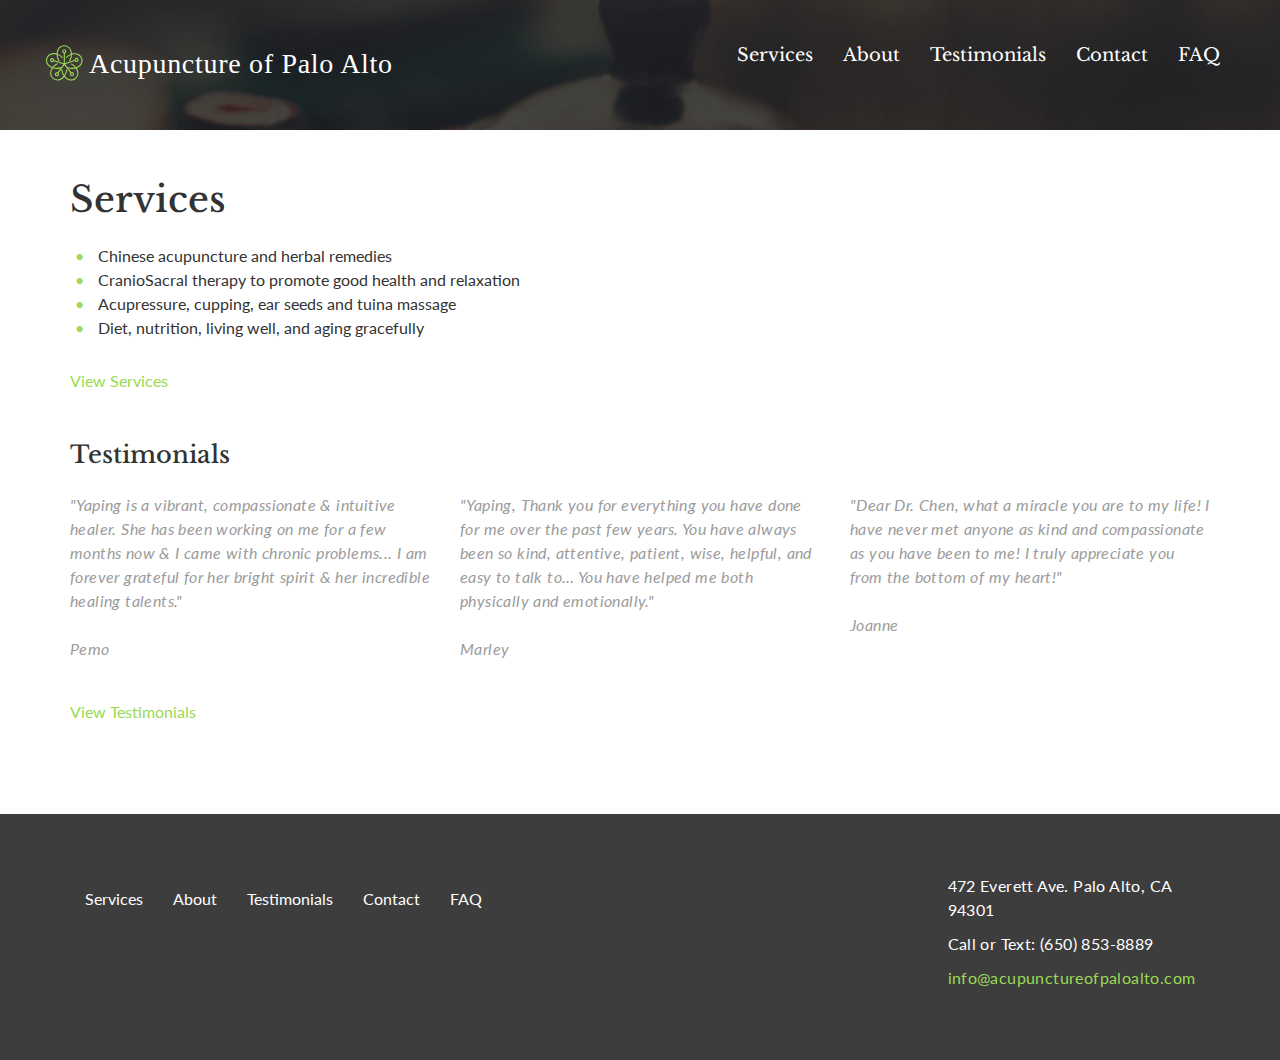
==== about.html @ 3d1872eb "fixed global headers" ====
<!DOCTYPE html>
<html lang="en">
  <head>
    <meta charset="utf-8">
    <meta http-equiv="X-UA-Compatible" content="IE=edge">
    <meta name="viewport" content="width=device-width, initial-scale=1">
    <!-- The above 3 meta tags *must* come first in the head; any other head content must come *after* these tags -->
    <title>Acupuncture of Palo Alto</title>

    <link href="assets/css/bootstrap.min.css" rel="stylesheet">
    <link href="assets/css/aopa.css" rel="stylesheet">
    <link href="https://fonts.googleapis.com/css?family=Libre+Baskerville|Lato:400,700" rel="stylesheet">
    
    <link rel="apple-touch-icon" sizes="57x57" href="assets/favicon/apple-icon-57x57.png">
    <link rel="apple-touch-icon" sizes="60x60" href="assets/favicon/apple-icon-60x60.png">
    <link rel="apple-touch-icon" sizes="72x72" href="assets/favicon/apple-icon-72x72.png">
    <link rel="apple-touch-icon" sizes="76x76" href="assets/favicon/apple-icon-76x76.png">
    <link rel="apple-touch-icon" sizes="114x114" href="assets/favicon/apple-icon-114x114.png">
    <link rel="apple-touch-icon" sizes="120x120" href="assets/favicon/apple-icon-120x120.png">
    <link rel="apple-touch-icon" sizes="144x144" href="assets/favicon/apple-icon-144x144.png">
    <link rel="apple-touch-icon" sizes="152x152" href="assets/favicon/apple-icon-152x152.png">
    <link rel="apple-touch-icon" sizes="180x180" href="../favicon/apple-icon-180x180.png">
    <link rel="icon" type="image/png" sizes="192x192"  href="assets/favicon/android-icon-192x192.png">
    <link rel="icon" type="image/png" sizes="32x32" href="assets/favicon/favicon-32x32.png">
    <link rel="icon" type="image/png" sizes="96x96" href="assets/favicon/favicon-96x96.png">
    <link rel="icon" type="image/png" sizes="16x16" href="assets/favicon/favicon-16x16.png">
    <link rel="manifest" href="assets/favicon/manifest.json">
    <meta name="msapplication-TileColor" content="#ffffff">
    <meta name="msapplication-TileImage" content="assets/favicon/ms-icon-144x144.png">
    <meta name="theme-color" content="#ffffff">

    <!-- jQuery (necessary for Bootstrap's JavaScript plugins) -->
    <script src="https://ajax.googleapis.com/ajax/libs/jquery/1.12.4/jquery.min.js"></script>
    <script src="assets/js/w3data.js"></script>

    <!-- HTML5 shim and Respond.js for IE8 support of HTML5 elements and media queries -->
    <!-- WARNING: Respond.js doesn't work if you view the page via file:// -->
    <!--[if lt IE 9]>
      <script src="https://oss.maxcdn.com/html5shiv/3.7.3/html5shiv.min.js"></script>
      <script src="https://oss.maxcdn.com/respond/1.4.2/respond.min.js"></script>
    <![endif]-->
  </head>
  <body id="home">
    <div class="bg-banner">
      <div w3-include-html="includes/_header.html"></div>
    </div><!--bg-banner-->
    <div class="content">
      <div class="container">
        <div class="row pad-bot-30">
          <div class="col-md-8">
            <h1>Services</h1>
            <ul>
              <li>Chinese acupuncture and herbal remedies</li>
              <li>CranioSacral therapy to promote good health and relaxation</li>
              <li>Acupressure, cupping, ear seeds and tuina massage</li>
              <li>Diet, nutrition, living well, and aging gracefully</li>
            </ul>
          </div>
          <div class="col-md-4">
          </div>
        </div><!--row-->
        <div class="row pad-bot-30">
          <div class="col-xs-12"><a href="#">View Services</a></div>
        </div>
        <div class="row">
          <div class="col-md-12">
            <h2>Testimonials</h2>
          </div>
        </div><!--row-->
        <div class="row pad-bot-30">
          <div class="col-md-4 mob-pad-15">
            <p class="quote">"Yaping is a vibrant, compassionate &amp; intuitive healer. She has been working on me for a few months now &amp; I came with chronic problems... I am forever grateful for her bright spirit &amp; her incredible healing talents." <br /><br />Pemo</p>
          </div>
          <div class="col-md-4 mob-pad-15" />
            <p class="quote">"Yaping, Thank you for everything you have done for me over the past few years. You have always been so kind, attentive, patient, wise, helpful, and easy to talk to… You have helped me both physically and emotionally." <br /><br />Marley</p>
          </div>
          <div class="col-md-4 mob-pad-15">
            <p class="quote">"Dear Dr. Chen, what a miracle you are to my life! I have never met anyone as kind and compassionate as you have been to me! I truly appreciate you from the bottom of my heart!" <br /><br />Joanne</p>
          </div>
        </div>
        <div class="row pad-bot-30">
          <div class="col-xs-12"><a href="#">View Testimonials</a></div>
        </div>
      </div><!--container-->
    </div><!--content-->
    <div w3-include-html="includes/_footer.html"></div>

    <!-- Include all compiled plugins (below), or include individual files as needed -->
    <script src="assets/js/bootstrap.min.js"></script>
    <script>
      w3IncludeHTML();
    </script>
  </body>
</html>
---- assets/css/aopa.css ----
body {
	font-family: 'Lato', sans-serif;
	color: #333;
	font-size: 16px;
}

h1, h2 {
	font-family: 'Libre Baskerville', serif;
}

h1 {
	font-size: 36px;
	margin-bottom: 24px;
}

h2 {
	font-size: 24px;
	margin-bottom: 24px;
}

p {
	font-size: 16px;
	line-height: 1.5;
	letter-spacing: 0.4px;
}

a {
	color: #9ADA53;
	text-decoration: none;
}

a:hover {
	color: #9ADA53;
	text-decoration: underline;
}

img, p {
	-moz-transition: width 1s ease-in-out, left 1.5s ease-in-out;
    -webkit-transition: width 1s ease-in-out, left 1.5s ease-in-out;
    -moz-transition: width 1s ease-in-out, left 1.5s ease-in-out;
    -o-transition: width 1s ease-in-out, left 1.5s ease-in-out;
    transition: width 1s ease-in-out, left 1.5s ease-in-out;
}

/* text styles */

p.quote {
	color: #9B9B9B;
	font-style: italic;
}

/* Sticky footer styles
-------------------------------------------------- */
html {
  position: relative;
  min-height: 100%;
}

header {
	padding: 30px;
}
.content {
	padding-bottom: 30px;
}

.content ul {
  list-style: none;
  padding: 0;
  margin: 0;
}

.content li {
  padding-left: 1em; 
  text-indent: -.7em;
  line-height: 1.5;
}

.content li::before {
  content: "•  ";
  letter-spacing: 5px;
  color: #9ADA53; 
}

/* Spacing */
.pad-top-15 {
	padding-top: 15px;
}

.pad-top-30 {
	padding-top: 30px;
}

.pad-bot-15 {
	padding-bottom: 15px;
}

.pad-bot-30 {
	padding-bottom: 30px;
}

.container {
	padding-bottom: 30px;
	padding-top: 30px;
}

.footer {
  /*position: absolute;
  bottom: 0;*/
  width: 100%;
  /* Set the fixed height of the footer here */
  height: auto;
  background-color: #3D3D3D;
  color: #ffffff;
}

.footer .navbar-nav li a {
	font-family: "Lato", sans-serif;
	font-weight: 400;
	font-size: 16px;
}

.footer .navbar-nav li a:hover {
	background: none;

}

.box-shadow {
	box-shadow: 0 2px 4px rgba(0,0,0,0.5);
}

.btn-primary {
	background-color: #9ADA53;
	border: none;
	border-radius: 2px;
	text-transform: uppercase;
	padding: 14px 40px;
}

.btn-primary:hover {
	background-color: #587F2D;
}

.content {
	background: #ffffff;
}

.bg-banner {
	background: url('../images/header-bg.jpg') no-repeat;
	background-position: 0 0;
	background-size: cover;
}

.jumbotron {
	background: none;
	color: #fff;
	padding-top: 0;
	padding-bottom: 0;
}

.jumbotron h1 {
	font-size: 36px;
}

.jumbotron p {
	font-size: 16px;
}

.navbar {
	background: none;
	border: none;
}

.navbar-brand {
	z-index:0;
}

.navbar-nav > li > a  {
	color: #fff !important;
	font-family: 'Libre Baskerville', serif;
	font-size: 18px;
}

.navbar-nav > li > a:hover {
	text-decoration: underline;
}

.navbar-toggle {
	border: none;
	position: absolute;
	top: 0;
	right: 0;
}

.navbar-default .navbar-toggle .icon-bar {
	background-color: #ffffff;
}

.navbar-default .navbar-toggle:focus, .navbar-default .navbar-toggle:hover {
	background-color: none !important;
	border: none;
}

.navbar-form {
	border: none;
}


@media screen and (max-width: 768px) {
	.navbar-header {
		text-align:center;
	}
	.navbar-brand {
		display:inline-block;
		float:none;
		height:auto;
	}
	.mob-pad-30 {
		padding-top: 30px;
		padding-bottom: 30px;
	}
	.mob-pad-15 {
		padding-top: 15px;
		padding-bottom: 15px;
	}
	.mob-center {
		text-align: center;
	}

	header {
		padding: 0;
	}
	.navbar-brand {

	}
	.navbar-collapse {

	}
}

@media screen and (min-width: 768px) {
	.footer {
		height: auto;
	}
}
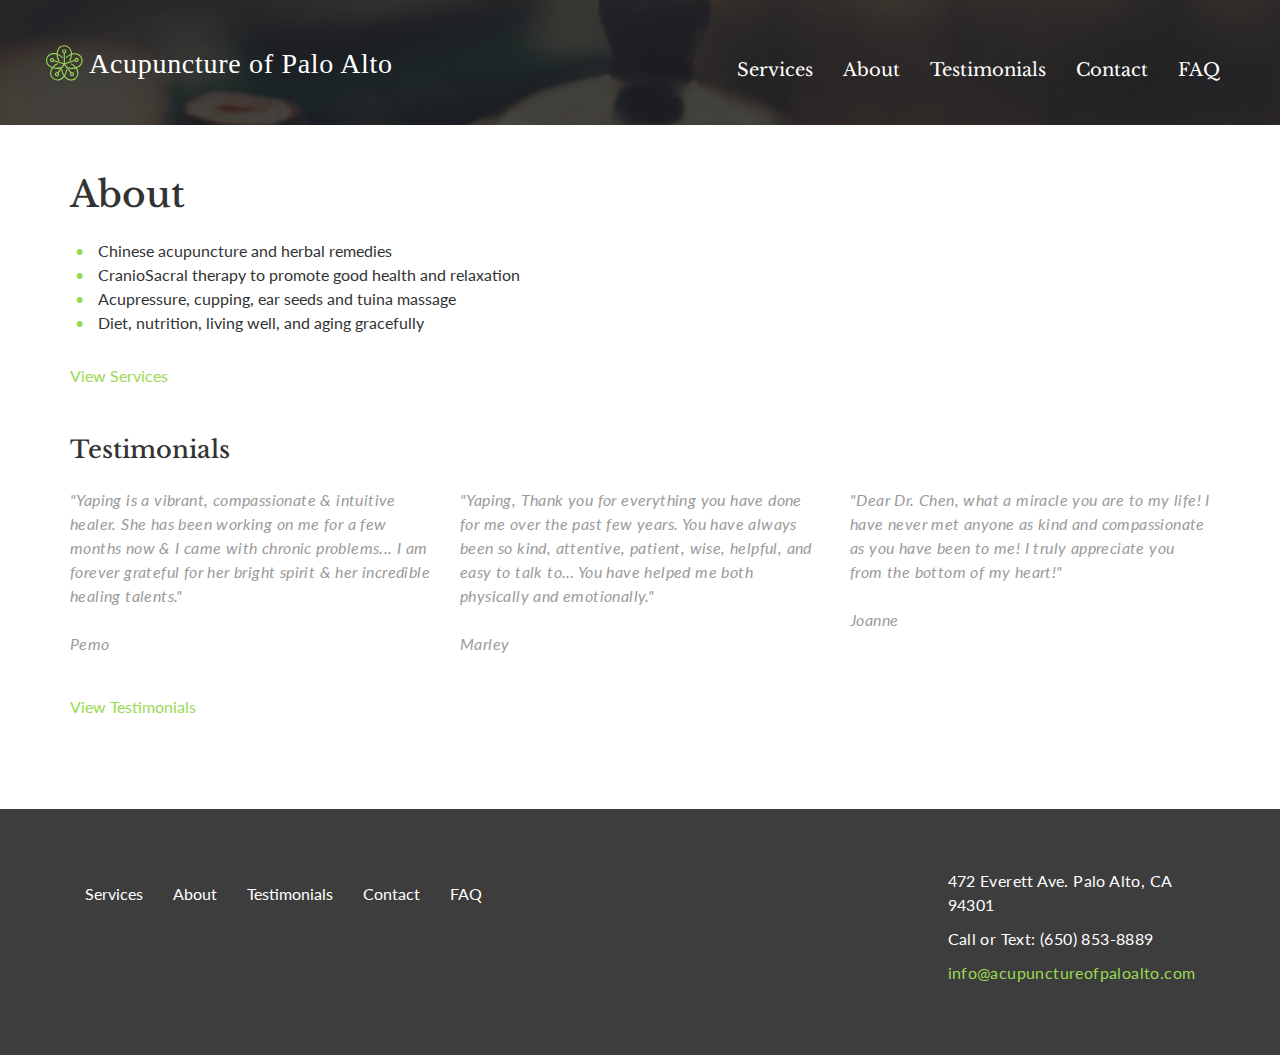
==== commit 4f03de9c: "contact form and overall site setup" ====
--- a/about.html
+++ b/about.html
@@ -5,7 +5,7 @@
     <meta http-equiv="X-UA-Compatible" content="IE=edge">
     <meta name="viewport" content="width=device-width, initial-scale=1">
     <!-- The above 3 meta tags *must* come first in the head; any other head content must come *after* these tags -->
-    <title>Acupuncture of Palo Alto</title>
+    <title>About | Acupuncture of Palo Alto</title>
 
     <link href="assets/css/bootstrap.min.css" rel="stylesheet">
     <link href="assets/css/aopa.css" rel="stylesheet">
@@ -48,7 +48,7 @@
       <div class="container">
         <div class="row pad-bot-30">
           <div class="col-md-8">
-            <h1>Services</h1>
+            <h1>About</h1>
             <ul>
               <li>Chinese acupuncture and herbal remedies</li>
               <li>CranioSacral therapy to promote good health and relaxation</li>
--- a/assets/css/aopa.css
+++ b/assets/css/aopa.css
@@ -168,10 +168,15 @@
 .navbar {
 	background: none;
 	border: none;
+	margin-bottom: 0;
 }
 
 .navbar-brand {
 	z-index:0;
+}
+
+header .navbar-nav {
+	padding-top: 15px;
 }
 
 .navbar-nav > li > a  {
@@ -204,6 +209,42 @@
 	border: none;
 }
 
+.form-control {
+	font-size: 16px;
+	border-radius: 0;
+	height: auto;
+	padding: 12px;
+}
+
+.form-group label {
+	text-transform: uppercase;
+	font-size: 12px;
+	font-weight: 400;
+}
+
+.form-control:focus,
+textarea:focus,
+input[type="text"]:focus,
+input[type="textarea"]:focus,
+input[type="password"]:focus,
+input[type="datetime"]:focus,
+input[type="datetime-local"]:focus,
+input[type="date"]:focus,
+input[type="month"]:focus,
+input[type="time"]:focus,
+input[type="week"]:focus,
+input[type="number"]:focus,
+input[type="email"]:focus,
+input[type="url"]:focus,
+input[type="search"]:focus,
+input[type="tel"]:focus,
+input[type="color"]:focus,
+.uneditable-input:focus {   
+  border-color: #9ADA53;
+  box-shadow: 0 1px 1px rgba(0, 0, 0, 0.075) inset, 0 0 4px rgba(154, 218, 83, 0.6);
+  outline: 0 none;
+}
+
 
 @media screen and (max-width: 768px) {
 	.navbar-header {
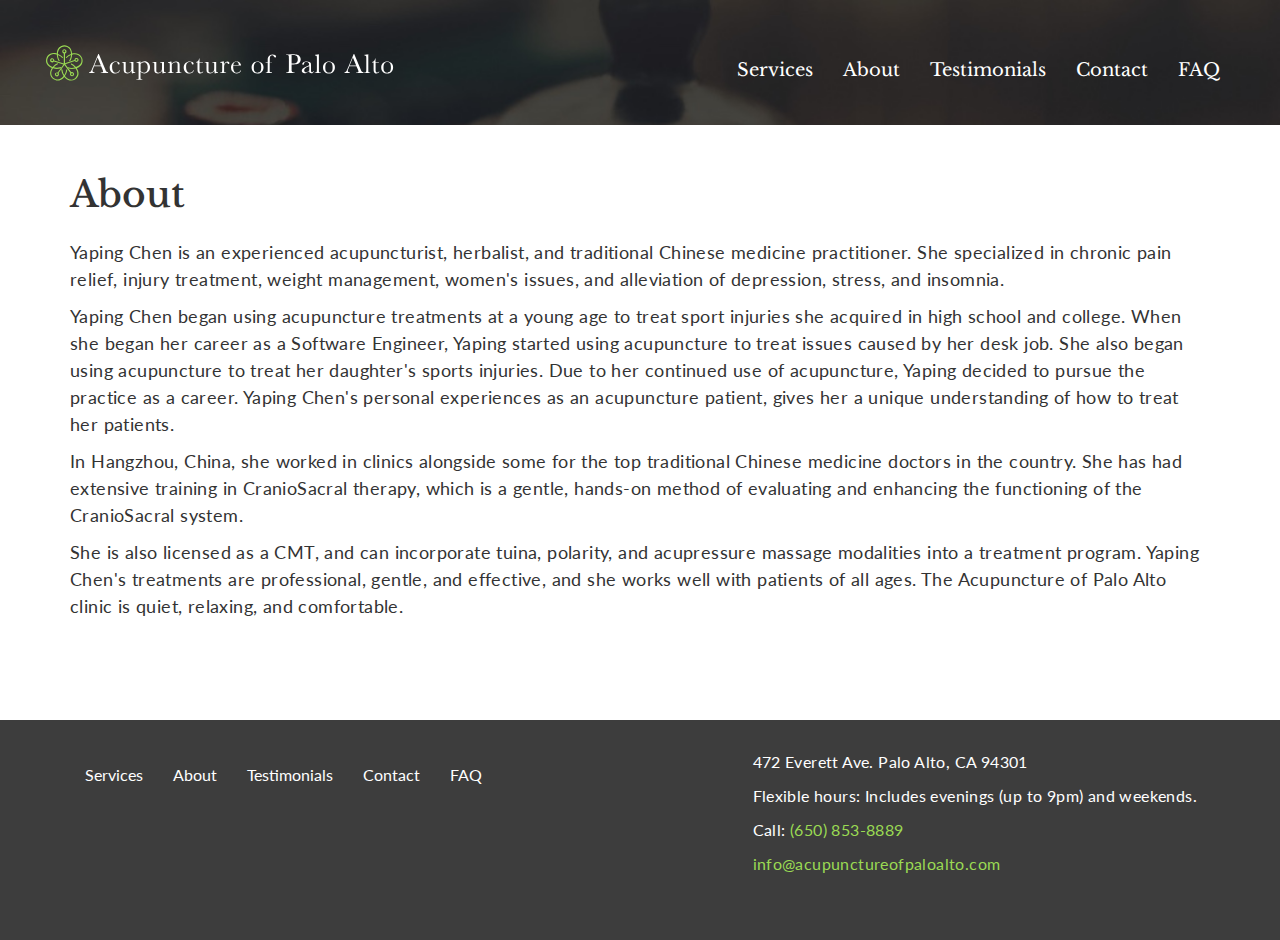
==== commit dec3cd85: "content updates" ====
--- a/about.html
+++ b/about.html
@@ -47,40 +47,14 @@
     <div class="content">
       <div class="container">
         <div class="row pad-bot-30">
-          <div class="col-md-8">
+          <div class="col-md-12">
             <h1>About</h1>
-            <ul>
-              <li>Chinese acupuncture and herbal remedies</li>
-              <li>CranioSacral therapy to promote good health and relaxation</li>
-              <li>Acupressure, cupping, ear seeds and tuina massage</li>
-              <li>Diet, nutrition, living well, and aging gracefully</li>
-            </ul>
-          </div>
-          <div class="col-md-4">
+            <p>Yaping Chen is an experienced acupuncturist, herbalist, and traditional Chinese medicine practitioner. She specialized in chronic pain relief, injury treatment, weight management, women's issues, and alleviation of depression, stress, and insomnia.</p>
+            <p>Yaping Chen began using acupuncture treatments at a young age to treat sport injuries she acquired in high school and college. When she began her career as a Software Engineer, Yaping started using acupuncture to treat issues caused by her desk job. She also began using acupuncture to treat her daughter's sports injuries. Due to her continued use of acupuncture, Yaping decided to pursue the practice as a career. Yaping Chen's personal experiences as an acupuncture patient, gives her a unique understanding of how to treat her patients.</p>
+            <p>In Hangzhou, China, she worked in clinics alongside some for the top traditional Chinese medicine doctors in the country. She has had extensive training in CranioSacral therapy, which is a gentle, hands-on method of evaluating and enhancing the functioning of the CranioSacral system.</p>
+            <p>She is also licensed as a CMT, and can incorporate tuina, polarity, and acupressure massage modalities into a treatment program. Yaping Chen's treatments are professional, gentle, and effective, and she works well with patients of all ages. The Acupuncture of Palo Alto clinic is quiet, relaxing, and comfortable.</p>
           </div>
         </div><!--row-->
-        <div class="row pad-bot-30">
-          <div class="col-xs-12"><a href="#">View Services</a></div>
-        </div>
-        <div class="row">
-          <div class="col-md-12">
-            <h2>Testimonials</h2>
-          </div>
-        </div><!--row-->
-        <div class="row pad-bot-30">
-          <div class="col-md-4 mob-pad-15">
-            <p class="quote">"Yaping is a vibrant, compassionate &amp; intuitive healer. She has been working on me for a few months now &amp; I came with chronic problems... I am forever grateful for her bright spirit &amp; her incredible healing talents." <br /><br />Pemo</p>
-          </div>
-          <div class="col-md-4 mob-pad-15" />
-            <p class="quote">"Yaping, Thank you for everything you have done for me over the past few years. You have always been so kind, attentive, patient, wise, helpful, and easy to talk to… You have helped me both physically and emotionally." <br /><br />Marley</p>
-          </div>
-          <div class="col-md-4 mob-pad-15">
-            <p class="quote">"Dear Dr. Chen, what a miracle you are to my life! I have never met anyone as kind and compassionate as you have been to me! I truly appreciate you from the bottom of my heart!" <br /><br />Joanne</p>
-          </div>
-        </div>
-        <div class="row pad-bot-30">
-          <div class="col-xs-12"><a href="#">View Testimonials</a></div>
-        </div>
       </div><!--container-->
     </div><!--content-->
     <div w3-include-html="includes/_footer.html"></div>
--- a/assets/css/aopa.css
+++ b/assets/css/aopa.css
@@ -49,6 +49,10 @@
 	font-style: italic;
 }
 
+.content p, .content ul li {
+	font-size: 18px;
+}
+
 /* Sticky footer styles
 -------------------------------------------------- */
 html {
@@ -63,6 +67,7 @@
 	padding-bottom: 30px;
 }
 
+/*
 .content ul {
   list-style: none;
   padding: 0;
@@ -80,6 +85,7 @@
   letter-spacing: 5px;
   color: #9ADA53; 
 }
+*/
 
 /* Spacing */
 .pad-top-15 {
@@ -103,12 +109,17 @@
 	padding-top: 30px;
 }
 
+.content {
+	/*For sticky footer*/
+	margin-bottom: 220px;
+}
+
 .footer {
-  /*position: absolute;
-  bottom: 0;*/
+  position: absolute;
+  bottom: 0;
   width: 100%;
   /* Set the fixed height of the footer here */
-  height: auto;
+  height: 220px;
   background-color: #3D3D3D;
   color: #ffffff;
 }
@@ -136,9 +147,15 @@
 	padding: 14px 40px;
 }
 
-.btn-primary:hover {
+.btn-primary:hover, .btn-primary.active, .btn-primary:active, .open>.dropdown-toggle.btn-primary, .btn-primary.focus, .btn-primary:focus, .btn-success:active:focus {
 	background-color: #587F2D;
 }
+
+.btn-primary.active.focus, .btn-primary.active:focus, .btn-primary.active:hover, .btn-primary:active.focus, .btn-primary:active:focus, .btn-primary:active:hover, .open>.dropdown-toggle.btn-primary.focus, .open>.dropdown-toggle.btn-primary:focus, .open>.dropdown-toggle.btn-primary:hover {
+	background-color: #587F2D;
+	box-shadow: 0 1px 1px rgba(0, 0, 0, 0.075) inset, 0 0 4px rgba(154, 218, 83, 0.6);
+}
+
 
 .content {
 	background: #ffffff;
@@ -207,6 +224,17 @@
 
 .navbar-form {
 	border: none;
+}
+
+.navbar-default .navbar-toggle:focus, .navbar-default .navbar-toggle:hover {
+	background-color: rgba(255,255,255,0.5);
+	border-radius: 0;
+}
+
+.navbar-default .navbar-collapse, .navbar-default .navbar-form {
+	border-color: transparent;
+	border: none;
+	box-shadow: none;
 }
 
 .form-control {
@@ -245,6 +273,15 @@
   outline: 0 none;
 }
 
+@media screen and (max-width: 992px) {
+	.footer {
+		height: 276px;
+	}
+	.content {
+		margin-bottom: 276px;
+	}
+}
+
 
 @media screen and (max-width: 768px) {
 	.navbar-header {
@@ -273,13 +310,24 @@
 	.navbar-brand {
 
 	}
-	.navbar-collapse {
-
-	}
-}
-
-@media screen and (min-width: 768px) {
+
+	.navbar-collapse li {
+		text-align: center;
+
+	}
 	.footer {
-		height: auto;
-	}
-}
+		height: 525px;
+	}
+	.content {
+		margin-bottom: 525px;
+	}
+}
+
+
+
+
+#img-services {
+	width: 167px;
+	height: 167px;
+	background: url('assets/images/services-img.png') no-repeat;
+}
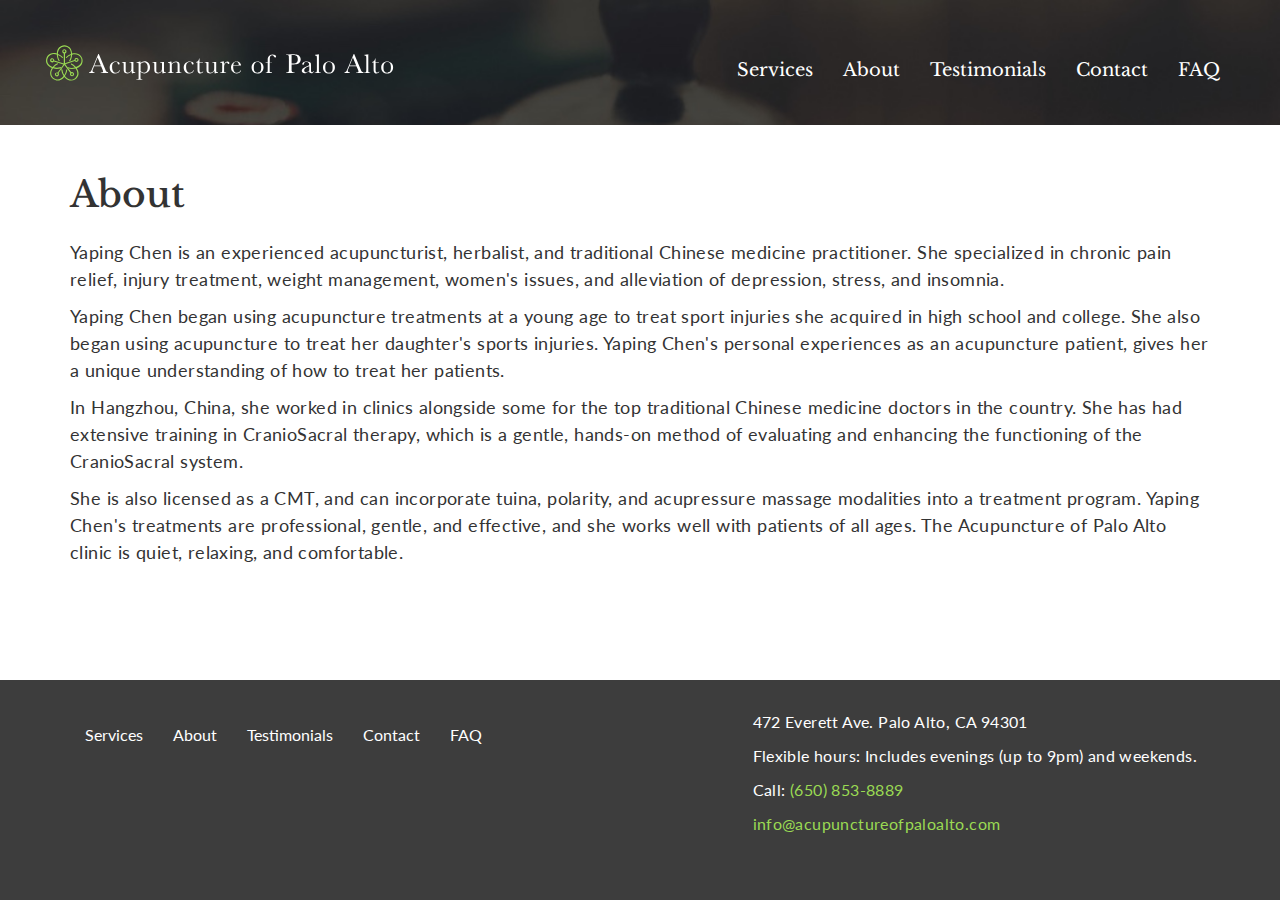
==== commit e8cf2efc: "testimonials page functionality" ====
--- a/about.html
+++ b/about.html
@@ -50,7 +50,7 @@
           <div class="col-md-12">
             <h1>About</h1>
             <p>Yaping Chen is an experienced acupuncturist, herbalist, and traditional Chinese medicine practitioner. She specialized in chronic pain relief, injury treatment, weight management, women's issues, and alleviation of depression, stress, and insomnia.</p>
-            <p>Yaping Chen began using acupuncture treatments at a young age to treat sport injuries she acquired in high school and college. When she began her career as a Software Engineer, Yaping started using acupuncture to treat issues caused by her desk job. She also began using acupuncture to treat her daughter's sports injuries. Due to her continued use of acupuncture, Yaping decided to pursue the practice as a career. Yaping Chen's personal experiences as an acupuncture patient, gives her a unique understanding of how to treat her patients.</p>
+            <p>Yaping Chen began using acupuncture treatments at a young age to treat sport injuries she acquired in high school and college. She also began using acupuncture to treat her daughter's sports injuries. Yaping Chen's personal experiences as an acupuncture patient, gives her a unique understanding of how to treat her patients.</p>
             <p>In Hangzhou, China, she worked in clinics alongside some for the top traditional Chinese medicine doctors in the country. She has had extensive training in CranioSacral therapy, which is a gentle, hands-on method of evaluating and enhancing the functioning of the CranioSacral system.</p>
             <p>She is also licensed as a CMT, and can incorporate tuina, polarity, and acupressure massage modalities into a treatment program. Yaping Chen's treatments are professional, gentle, and effective, and she works well with patients of all ages. The Acupuncture of Palo Alto clinic is quiet, relaxing, and comfortable.</p>
           </div>
--- a/assets/css/aopa.css
+++ b/assets/css/aopa.css
@@ -65,6 +65,16 @@
 }
 .content {
 	padding-bottom: 30px;
+}
+
+.content img {
+	width: 100%;
+}
+
+.content .img-gallery img {
+	height: auto;
+	width: 100%;
+	max-width: 300px;
 }
 
 /*
@@ -324,7 +334,57 @@
 }
 
 
-
+.tags-container span {
+	display: inline-block;
+    border: 2px solid #e2e2e2;
+    color: #9B9B9B;
+    font-size: 14px;
+    line-height: 10px;
+    padding: 5px 9px;
+    margin: 5px;
+    cursor: pointer;
+    border-radius: 12px;
+    -moz-border-radius: 12px;
+    -webkit-border-radius: 12px;
+    -webkit-transition: all .2s ease-in-out;
+    -moz-transition: all .2s ease-in-out;
+    -o-transition: all .2s ease-in-out;
+    transition: all .2s ease-in-out;
+}
+
+.tags-container span:hover {
+	color: #ffffff;
+    background: #9ADA53;
+    border-color: #9ADA53;
+}
+
+span.tagsort-active  {
+	color: #ffffff;
+    background: #9ADA53;
+	border-color: #9ADA53;
+}
+
+.morecontent span {
+    display: none;
+}
+.morelink {
+    display: block;
+    font-size: 14px;
+    padding-top: 10px;
+}
+
+p.item-tags {
+	padding-bottom: 30px;
+	font-size: 14px;
+}
+
+a:focus, a:hover {
+	color: #9ADA53;
+}
+
+#testimonials-content img {
+	max-width: 450px;
+}
 
 #img-services {
 	width: 167px;
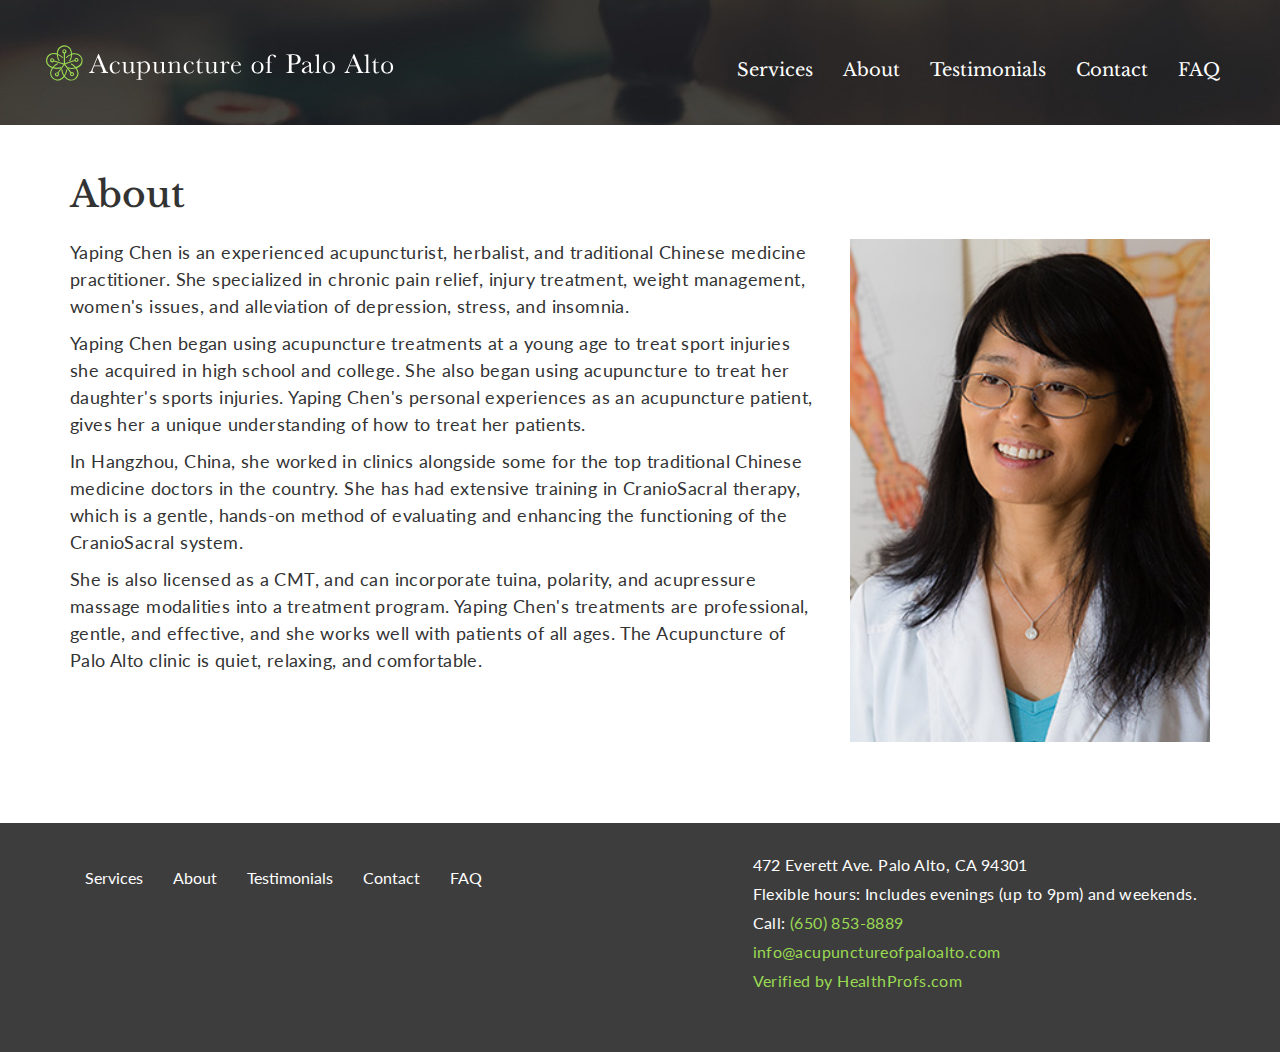
==== commit 92be5232: "added services gallery" ====
--- a/about.html
+++ b/about.html
@@ -39,6 +39,16 @@
       <script src="https://oss.maxcdn.com/html5shiv/3.7.3/html5shiv.min.js"></script>
       <script src="https://oss.maxcdn.com/respond/1.4.2/respond.min.js"></script>
     <![endif]-->
+    <script>
+      (function(i,s,o,g,r,a,m){i['GoogleAnalyticsObject']=r;i[r]=i[r]||function(){
+      (i[r].q=i[r].q||[]).push(arguments)},i[r].l=1*new Date();a=s.createElement(o),
+      m=s.getElementsByTagName(o)[0];a.async=1;a.src=g;m.parentNode.insertBefore(a,m)
+      })(window,document,'script','https://www.google-analytics.com/analytics.js','ga');
+
+      ga('create', 'UA-97101489-1', 'auto');
+      ga('send', 'pageview');
+
+    </script>
   </head>
   <body id="home">
     <div class="bg-banner">
@@ -46,13 +56,20 @@
     </div><!--bg-banner-->
     <div class="content">
       <div class="container">
-        <div class="row pad-bot-30">
+        <div class="row">
           <div class="col-md-12">
             <h1>About</h1>
+          </div>
+        </div>
+        <div class="row pad-bot-30">
+          <div class="col-md-8">
             <p>Yaping Chen is an experienced acupuncturist, herbalist, and traditional Chinese medicine practitioner. She specialized in chronic pain relief, injury treatment, weight management, women's issues, and alleviation of depression, stress, and insomnia.</p>
             <p>Yaping Chen began using acupuncture treatments at a young age to treat sport injuries she acquired in high school and college. She also began using acupuncture to treat her daughter's sports injuries. Yaping Chen's personal experiences as an acupuncture patient, gives her a unique understanding of how to treat her patients.</p>
             <p>In Hangzhou, China, she worked in clinics alongside some for the top traditional Chinese medicine doctors in the country. She has had extensive training in CranioSacral therapy, which is a gentle, hands-on method of evaluating and enhancing the functioning of the CranioSacral system.</p>
             <p>She is also licensed as a CMT, and can incorporate tuina, polarity, and acupressure massage modalities into a treatment program. Yaping Chen's treatments are professional, gentle, and effective, and she works well with patients of all ages. The Acupuncture of Palo Alto clinic is quiet, relaxing, and comfortable.</p>
+          </div>
+          <div class="col-md-4">
+            <img src="assets/images/yaping-about.jpg" alt="About Yaping" />
           </div>
         </div><!--row-->
       </div><!--container-->
--- a/assets/css/aopa.css
+++ b/assets/css/aopa.css
@@ -129,7 +129,7 @@
   bottom: 0;
   width: 100%;
   /* Set the fixed height of the footer here */
-  height: 220px;
+  height: 229px;
   background-color: #3D3D3D;
   color: #ffffff;
 }
@@ -143,6 +143,10 @@
 .footer .navbar-nav li a:hover {
 	background: none;
 
+}
+
+.footer p {
+	margin-bottom: 5px;
 }
 
 .box-shadow {
@@ -283,57 +287,6 @@
   outline: 0 none;
 }
 
-@media screen and (max-width: 992px) {
-	.footer {
-		height: 276px;
-	}
-	.content {
-		margin-bottom: 276px;
-	}
-}
-
-
-@media screen and (max-width: 768px) {
-	.navbar-header {
-		text-align:center;
-	}
-	.navbar-brand {
-		display:inline-block;
-		float:none;
-		height:auto;
-	}
-	.mob-pad-30 {
-		padding-top: 30px;
-		padding-bottom: 30px;
-	}
-	.mob-pad-15 {
-		padding-top: 15px;
-		padding-bottom: 15px;
-	}
-	.mob-center {
-		text-align: center;
-	}
-
-	header {
-		padding: 0;
-	}
-	.navbar-brand {
-
-	}
-
-	.navbar-collapse li {
-		text-align: center;
-
-	}
-	.footer {
-		height: 525px;
-	}
-	.content {
-		margin-bottom: 525px;
-	}
-}
-
-
 .tags-container span {
 	display: inline-block;
     border: 2px solid #e2e2e2;
@@ -352,13 +305,25 @@
     transition: all .2s ease-in-out;
 }
 
-.tags-container span:hover {
-	color: #ffffff;
-    background: #9ADA53;
-    border-color: #9ADA53;
-}
-
-span.tagsort-active  {
+
+/*CSS fix for sticky hover*/
+@media (hover:hover) {
+	.tags-container span:hover {
+		color: #ffffff;
+	    background: #9ADA53;
+	    border-color: #9ADA53;
+	}
+}
+
+@media (hover:none) {
+	.tags-container span:hover {
+	    color: #9B9B9B;
+	    background: #ffffff;
+	    border-color: #9B9B9B;
+	}
+}
+
+span.tagsort-active, span.active  {
 	color: #ffffff;
     background: #9ADA53;
 	border-color: #9ADA53;
@@ -391,3 +356,80 @@
 	height: 167px;
 	background: url('assets/images/services-img.png') no-repeat;
 }
+
+.faq-entry {
+	padding-bottom: 30px;
+}
+
+.faq-entry h2 {
+	padding-top: 15px;
+}
+
+.content #links a {
+	display: block;
+	float: left;
+}
+
+.content #links img {
+	max-width: 150px;
+}
+
+@media screen and (max-width: 992px) {
+	.footer {
+		height: 285px;
+	}
+	.content {
+		margin-bottom: 276px;
+	}
+}
+
+
+@media screen and (max-width: 768px) {
+	.navbar-header {
+		text-align:center;
+	}
+	.navbar-brand {
+		display:inline-block;
+		float:none;
+		height:auto;
+	}
+	.mob-pad-30 {
+		padding-top: 30px;
+		padding-bottom: 30px;
+	}
+	.mob-pad-15 {
+		padding-top: 15px;
+		padding-bottom: 15px;
+	}
+	.mob-center {
+		text-align: center;
+	}
+
+	header {
+		padding: 0;
+	}
+	.navbar-brand {
+
+	}
+
+	.navbar-collapse li {
+		text-align: center;
+
+	}
+	.footer {
+		height: 535px;
+	}
+	.content {
+		margin-bottom: 525px;
+	}
+	.tags-container span {
+	    font-size: 16px;
+	    padding: 10px 15px;
+	    border-radius: 20px;
+	    -moz-border-radius: 20px;
+	    -webkit-border-radius: 20px;
+	}
+}
+
+
+
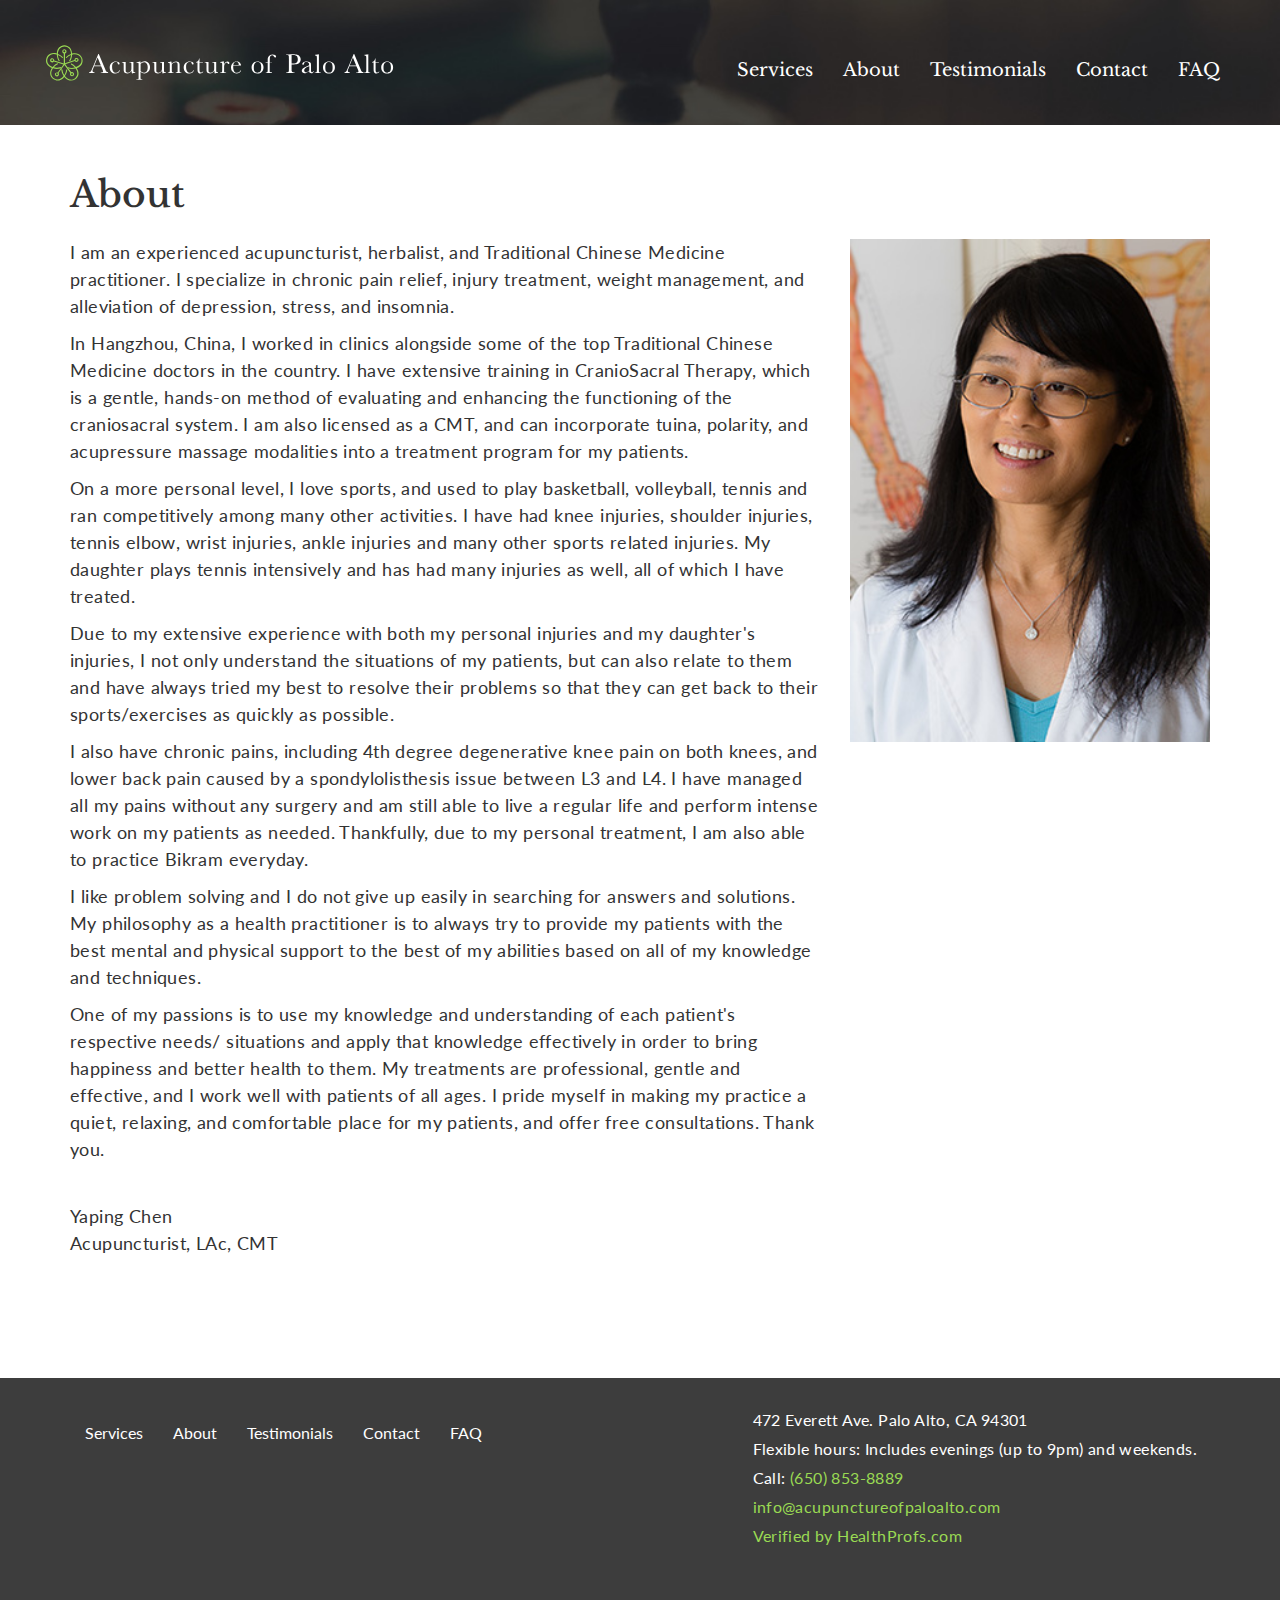
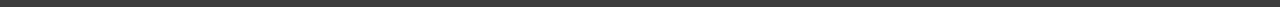
==== commit aad8ad9b: "updated about and services text" ====
--- a/about.html
+++ b/about.html
@@ -62,11 +62,16 @@
           </div>
         </div>
         <div class="row pad-bot-30">
-          <div class="col-md-8">
-            <p>Yaping Chen is an experienced acupuncturist, herbalist, and traditional Chinese medicine practitioner. She specialized in chronic pain relief, injury treatment, weight management, women's issues, and alleviation of depression, stress, and insomnia.</p>
-            <p>Yaping Chen began using acupuncture treatments at a young age to treat sport injuries she acquired in high school and college. She also began using acupuncture to treat her daughter's sports injuries. Yaping Chen's personal experiences as an acupuncture patient, gives her a unique understanding of how to treat her patients.</p>
-            <p>In Hangzhou, China, she worked in clinics alongside some for the top traditional Chinese medicine doctors in the country. She has had extensive training in CranioSacral therapy, which is a gentle, hands-on method of evaluating and enhancing the functioning of the CranioSacral system.</p>
-            <p>She is also licensed as a CMT, and can incorporate tuina, polarity, and acupressure massage modalities into a treatment program. Yaping Chen's treatments are professional, gentle, and effective, and she works well with patients of all ages. The Acupuncture of Palo Alto clinic is quiet, relaxing, and comfortable.</p>
+          <div class="col-md-8 pad-bot-30">
+            <p>I am an experienced acupuncturist, herbalist, and Traditional Chinese Medicine practitioner. I specialize in chronic pain relief, injury treatment, weight management, and alleviation of depression, stress, and insomnia.</p>
+            <p>In Hangzhou, China, I worked in clinics alongside some of the top Traditional Chinese Medicine doctors in the country. I have extensive training in CranioSacral Therapy, which is a gentle, hands-on method of evaluating and enhancing the functioning of the craniosacral system. I am also licensed as a CMT, and can incorporate tuina, polarity, and acupressure massage modalities into a treatment program for my patients.</p>
+            <p>On a more personal level, I love sports, and used to play basketball, volleyball, tennis and ran competitively among many other activities. I have had knee injuries, shoulder injuries, tennis elbow, wrist injuries, ankle injuries and many other sports related injuries. My daughter plays tennis intensively and has had many injuries as well, all of which I have treated. </p>
+            <p>Due to my extensive experience with both my personal injuries and my daughter's injuries, I not only understand the situations of my patients, but can also relate to them and have always tried my best to resolve their problems so that they can get back to their sports/exercises as quickly as possible.</p>
+            <p>I also have chronic pains, including 4th degree degenerative knee pain on both knees, and lower back pain caused by a spondylolisthesis issue between L3 and L4. I have managed all my pains without any surgery and am still able to live a regular life and perform intense work on my patients as needed. Thankfully, due to my personal treatment, I am also able to practice Bikram everyday.</p> 
+            <p>I like problem solving and I do not give up easily in searching for answers and solutions. My philosophy as a health practitioner is to always try to provide my patients with the best mental and physical support to the best of my abilities based on all of my knowledge and techniques.</p>   
+            <p>One of my passions is to use my knowledge and understanding of each patient's respective needs/ situations and apply that knowledge effectively in order to bring happiness and better health to them. My treatments are professional, gentle and effective, and I work well with patients of all ages. I pride myself in making my practice a quiet, relaxing, and comfortable place for my patients, and offer free consultations. Thank you.</p>
+            <p class="pad-top-30">Yaping Chen<br />
+            Acupuncturist, LAc, CMT</p>
           </div>
           <div class="col-md-4">
             <img src="assets/images/yaping-about.jpg" alt="About Yaping" />
--- a/assets/css/aopa.css
+++ b/assets/css/aopa.css
@@ -305,6 +305,11 @@
     transition: all .2s ease-in-out;
 }
 
+.tags-container span:active {
+	background: #6a9a35 !important;
+	border-color: #6a9a35 !important;
+}
+
 
 /*CSS fix for sticky hover*/
 @media (hover:hover) {
@@ -371,7 +376,7 @@
 }
 
 .content #links img {
-	max-width: 150px;
+	max-width: 150px !important;
 }
 
 @media screen and (max-width: 992px) {
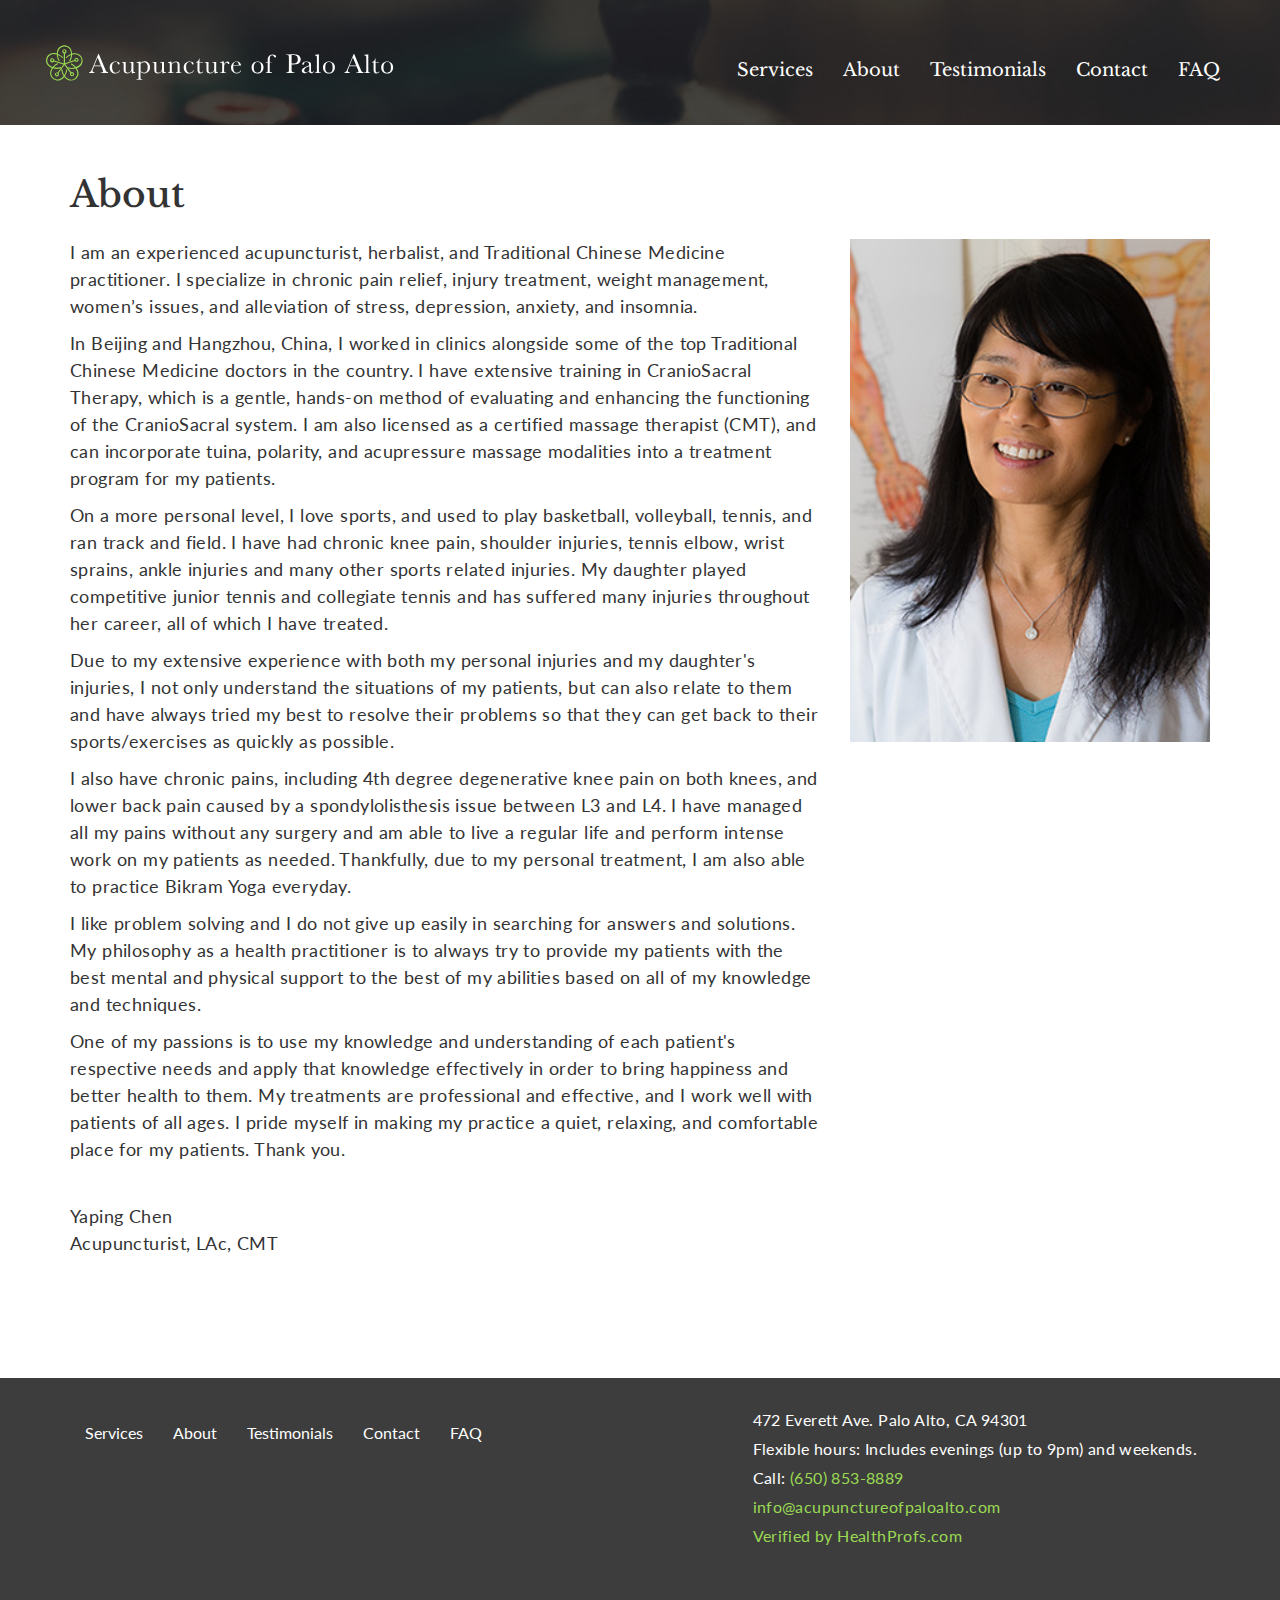
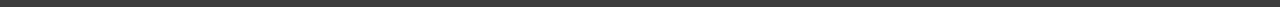
==== commit 33a3dc53: "text updates" ====
--- a/about.html
+++ b/about.html
@@ -63,13 +63,13 @@
         </div>
         <div class="row pad-bot-30">
           <div class="col-md-8 pad-bot-30">
-            <p>I am an experienced acupuncturist, herbalist, and Traditional Chinese Medicine practitioner. I specialize in chronic pain relief, injury treatment, weight management, and alleviation of depression, stress, and insomnia.</p>
-            <p>In Hangzhou, China, I worked in clinics alongside some of the top Traditional Chinese Medicine doctors in the country. I have extensive training in CranioSacral Therapy, which is a gentle, hands-on method of evaluating and enhancing the functioning of the craniosacral system. I am also licensed as a CMT, and can incorporate tuina, polarity, and acupressure massage modalities into a treatment program for my patients.</p>
-            <p>On a more personal level, I love sports, and used to play basketball, volleyball, tennis and ran competitively among many other activities. I have had knee injuries, shoulder injuries, tennis elbow, wrist injuries, ankle injuries and many other sports related injuries. My daughter plays tennis intensively and has had many injuries as well, all of which I have treated. </p>
+            <p>I am an experienced acupuncturist, herbalist, and Traditional Chinese Medicine practitioner. I specialize in chronic pain relief, injury treatment, weight management, women’s issues, and alleviation of stress, depression, anxiety, and insomnia.</p>
+            <p>In Beijing and Hangzhou, China, I worked in clinics alongside some of the top Traditional Chinese Medicine doctors in the country. I have extensive training in CranioSacral Therapy, which is a gentle, hands-on method of evaluating and enhancing the functioning of the CranioSacral system. I am also licensed as a certified massage therapist (CMT), and can incorporate tuina, polarity, and acupressure massage modalities into a treatment program for my patients.</p>
+            <p>On a more personal level, I love sports, and used to play basketball, volleyball, tennis, and ran track and field. I have had chronic knee pain, shoulder injuries, tennis elbow, wrist sprains, ankle injuries and many other sports related injuries. My daughter played competitive junior tennis and collegiate tennis and has suffered many injuries throughout her career, all of which I have treated.</p>
             <p>Due to my extensive experience with both my personal injuries and my daughter's injuries, I not only understand the situations of my patients, but can also relate to them and have always tried my best to resolve their problems so that they can get back to their sports/exercises as quickly as possible.</p>
-            <p>I also have chronic pains, including 4th degree degenerative knee pain on both knees, and lower back pain caused by a spondylolisthesis issue between L3 and L4. I have managed all my pains without any surgery and am still able to live a regular life and perform intense work on my patients as needed. Thankfully, due to my personal treatment, I am also able to practice Bikram everyday.</p> 
-            <p>I like problem solving and I do not give up easily in searching for answers and solutions. My philosophy as a health practitioner is to always try to provide my patients with the best mental and physical support to the best of my abilities based on all of my knowledge and techniques.</p>   
-            <p>One of my passions is to use my knowledge and understanding of each patient's respective needs/ situations and apply that knowledge effectively in order to bring happiness and better health to them. My treatments are professional, gentle and effective, and I work well with patients of all ages. I pride myself in making my practice a quiet, relaxing, and comfortable place for my patients, and offer free consultations. Thank you.</p>
+            <p>I also have chronic pains, including 4th degree degenerative knee pain on both knees, and lower back pain caused by a spondylolisthesis issue between L3 and L4. I have managed all my pains without any surgery and am able to live a regular life and perform intense work on my patients as needed. Thankfully, due to my personal treatment, I am also able to practice Bikram Yoga everyday.</p>
+            <p>I like problem solving and I do not give up easily in searching for answers and solutions. My philosophy as a health practitioner is to always try to provide my patients with the best mental and physical support to the best of my abilities based on all of my knowledge and techniques.</p>  
+            <p>One of my passions is to use my knowledge and understanding of each patient's respective needs and apply that knowledge effectively in order to bring happiness and better health to them. My treatments are professional and effective, and I work well with patients of all ages. I pride myself in making my practice a quiet, relaxing, and comfortable place for my patients. Thank you.</p>
             <p class="pad-top-30">Yaping Chen<br />
             Acupuncturist, LAc, CMT</p>
           </div>
--- a/assets/css/aopa.css
+++ b/assets/css/aopa.css
@@ -16,6 +16,11 @@
 h2 {
 	font-size: 24px;
 	margin-bottom: 24px;
+}
+
+h3 {
+	font-size: 18px;
+	font-weight: 700;
 }
 
 p {
@@ -287,9 +292,11 @@
   outline: 0 none;
 }
 
-.tags-container span {
+.tags-container a {
+	-webkit-tap-highlight-color: rgba(0,0,0,0);
 	display: inline-block;
     border: 2px solid #e2e2e2;
+    text-decoration: none;
     color: #9B9B9B;
     font-size: 14px;
     line-height: 10px;
@@ -305,33 +312,34 @@
     transition: all .2s ease-in-out;
 }
 
-.tags-container span:active {
+.tags-container a:active {
 	background: #6a9a35 !important;
 	border-color: #6a9a35 !important;
+	color: #ffffff !important;
 }
 
 
 /*CSS fix for sticky hover*/
 @media (hover:hover) {
-	.tags-container span:hover {
-		color: #ffffff;
+	.tags-container a:hover {
+		color: #ffffff !important;
 	    background: #9ADA53;
 	    border-color: #9ADA53;
 	}
 }
 
 @media (hover:none) {
-	.tags-container span:hover {
+	.tags-container a:hover {
 	    color: #9B9B9B;
 	    background: #ffffff;
 	    border-color: #9B9B9B;
 	}
 }
 
-span.tagsort-active, span.active  {
-	color: #ffffff;
-    background: #9ADA53;
-	border-color: #9ADA53;
+a.tagsort-active, a.active  {
+	color: #ffffff !important;
+    background: #9ADA53 !important;
+	border-color: #9ADA53 !important;
 }
 
 .morecontent span {
@@ -427,7 +435,7 @@
 	.content {
 		margin-bottom: 525px;
 	}
-	.tags-container span {
+	.tags-container a {
 	    font-size: 16px;
 	    padding: 10px 15px;
 	    border-radius: 20px;
